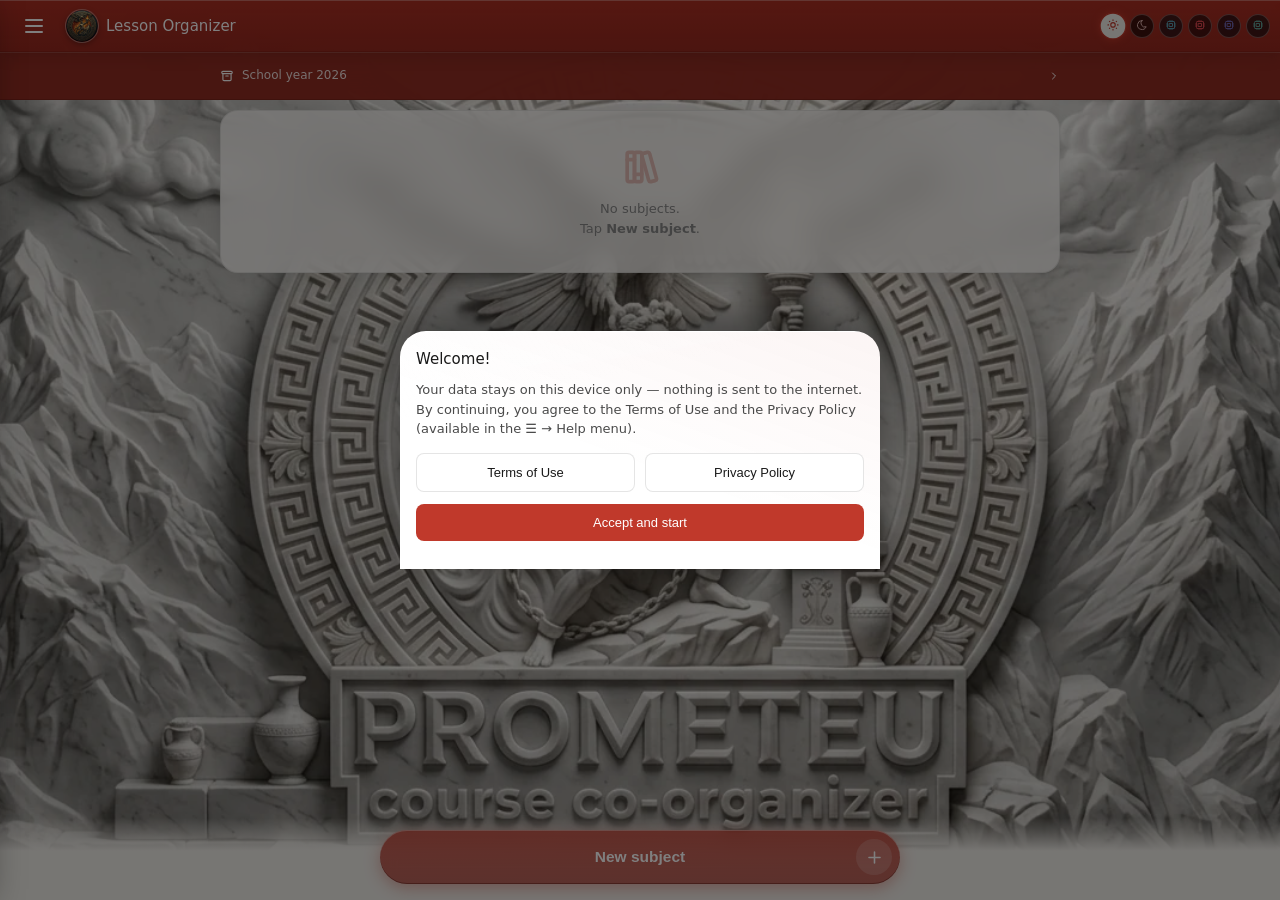
==== app/index.html @ db9f317a "v3.10: tema Sinal Noturno (6o tema, identidade oficial do grupo)" ====
<!DOCTYPE html>
<html lang="pt-BR">
<head>
<meta charset="UTF-8">
<meta name="viewport" content="width=device-width, initial-scale=1.0, viewport-fit=cover, interactive-widget=resizes-content">
<meta http-equiv="Content-Security-Policy" content="default-src 'self'; script-src 'self' 'unsafe-inline' https://www.youtube.com; style-src 'self' 'unsafe-inline' https://fonts.googleapis.com; font-src https://fonts.gstatic.com; img-src 'self' data: blob: https://i.ytimg.com; media-src 'self' blob:; connect-src 'self'; frame-src https://www.youtube.com https://www.youtube-nocookie.com; object-src 'none'; base-uri 'self'">
<title>Organizador de Aulas</title>
<link rel="manifest" href="manifest.json">
<meta name="theme-color" content="#050b13">
<meta name="mobile-web-app-capable" content="yes">
<meta name="apple-mobile-web-app-capable" content="yes">
<meta name="apple-mobile-web-app-status-bar-style" content="black-translucent">
<meta name="apple-mobile-web-app-title" content="Aulas">
<link rel="apple-touch-icon" href="icons/icon-192.png">
<link rel="icon" type="image/png" href="icons/favicon-64.png">
<link rel="preconnect" href="https://fonts.googleapis.com">
<link href="https://fonts.googleapis.com/css2?family=Orbitron:wght@600;700;900&family=Rajdhani:wght@500;600;700&family=Chakra+Petch:wght@600;700&family=IBM+Plex+Sans:wght@400;500;600&display=swap" rel="stylesheet">
<link rel="stylesheet" href="styles.css?v=a3784b56fe">
</head>
<body class="L">
<div id="root" class="L">
<div class="hud-frame" aria-hidden="true"><span class="tl"></span><span class="tr"></span><span class="bl"></span><span class="br"></span></div>

<!-- Filtro de ONDULAÇÃO do vidro (só no tema Prometeu). É o que faz o fundo
     ENTORTAR atrás do bloco, como acontece atrás de vidro de verdade: sem
     isso o bloco fica só embaçado, e embaçado sozinho parece plástico.
     O <svg> tem 0x0 — não ocupa espaço nenhum na tela, só empresta o filtro
     para o CSS (backdrop-filter:url(#lgWave)). É interno, não é recurso de
     rede: continua funcionando offline e não mexe na CSP. -->
<svg xmlns="http://www.w3.org/2000/svg" width="0" height="0" aria-hidden="true" focusable="false" style="position:absolute">
  <filter id="lgWave" x="-10%" y="-10%" width="120%" height="120%" color-interpolation-filters="sRGB">
    <feTurbulence type="fractalNoise" baseFrequency="0.006 0.011" numOctaves="1" seed="7" result="n"/>
    <feGaussianBlur in="n" stdDeviation="1.4" result="ns"/>
    <feDisplacementMap in="SourceGraphic" in2="ns" scale="14" xChannelSelector="R" yChannelSelector="G"/>
  </filter>
</svg>

<!-- Chapa de vidro do fundo: uma luz larga que atravessa a tela devagar, por
     BAIXO de tudo. Como os blocos são de vidro de verdade, quando ela passa
     por baixo eles acendem junto. Vem antes da poeira para a poeira ficar
     por cima dela. -->
<div id="glass-base" aria-hidden="true"></div>

<!-- Poeira luminosa subindo no fundo (só no tema Prometeu) — dá profundidade
     às telas sem custar nada: são 36 pontinhos animados só por CSS. -->
<div id="bg-particles" aria-hidden="true">
  <i style="left:3%;--pd:13s;--pl:-3s;--ps:2px"></i>
  <i style="left:7%;--pd:19s;--pl:-14s;--ps:3px"></i>
  <i style="left:11%;--pd:10s;--pl:-6s;--ps:2px"></i>
  <i style="left:15%;--pd:22s;--pl:-19s;--ps:4px"></i>
  <i style="left:19%;--pd:14s;--pl:-2s;--ps:2px"></i>
  <i style="left:23%;--pd:11s;--pl:-9s;--ps:3px"></i>
  <i style="left:27%;--pd:17s;--pl:-12s;--ps:2px"></i>
  <i style="left:31%;--pd:8s;--pl:-5s;--ps:3px"></i>
  <i style="left:35%;--pd:20s;--pl:-17s;--ps:2px"></i>
  <i style="left:39%;--pd:13s;--pl:-1s;--ps:4px"></i>
  <i style="left:43%;--pd:16s;--pl:-11s;--ps:2px"></i>
  <i style="left:47%;--pd:10s;--pl:-7s;--ps:3px"></i>
  <i style="left:51%;--pd:19s;--pl:-15s;--ps:2px"></i>
  <i style="left:55%;--pd:12s;--pl:-4s;--ps:3px"></i>
  <i style="left:59%;--pd:15s;--pl:-13s;--ps:2px"></i>
  <i style="left:63%;--pd:9s;--pl:-8s;--ps:2px"></i>
  <i style="left:67%;--pd:21s;--pl:-20s;--ps:3px"></i>
  <i style="left:71%;--pd:16s;--pl:-10s;--ps:2px"></i>
  <i style="left:75%;--pd:12s;--pl:-3s;--ps:3px"></i>
  <i style="left:79%;--pd:18s;--pl:-14s;--ps:2px"></i>
  <i style="left:83%;--pd:9s;--pl:-6s;--ps:4px"></i>
  <i style="left:87%;--pd:21s;--pl:-19s;--ps:2px"></i>
  <i style="left:91%;--pd:14s;--pl:-2s;--ps:3px"></i>
  <i style="left:95%;--pd:11s;--pl:-9s;--ps:2px"></i>
  <i style="left:5%;--pd:17s;--pl:-12s;--ps:2px"></i>
  <i style="left:13%;--pd:8s;--pl:-5s;--ps:3px"></i>
  <i style="left:21%;--pd:20s;--pl:-17s;--ps:2px"></i>
  <i style="left:29%;--pd:13s;--pl:-1s;--ps:3px"></i>
  <i style="left:37%;--pd:16s;--pl:-11s;--ps:2px"></i>
  <i style="left:45%;--pd:10s;--pl:-7s;--ps:2px"></i>
  <i style="left:53%;--pd:19s;--pl:-15s;--ps:3px"></i>
  <i style="left:61%;--pd:12s;--pl:-4s;--ps:2px"></i>
  <i style="left:69%;--pd:15s;--pl:-13s;--ps:3px"></i>
  <i style="left:77%;--pd:9s;--pl:-8s;--ps:2px"></i>
  <i style="left:85%;--pd:22s;--pl:-20s;--ps:3px"></i>
  <i style="left:93%;--pd:16s;--pl:-10s;--ps:2px"></i>
</div>

<!-- Faixa de "Desfazer exclusão": o JS a encaixa dentro do .hdr-fix da tela
     ativa. Some sozinha em 10 s — o que foi apagado continua guardado na
     lixeira do topo, então sumir o aviso não perde nada. -->
<div id="undo-bar" class="undo-bar" role="status" hidden></div>

<!-- Janela da lixeira (últimas 10 exclusões da sessão) -->
<div class="modal-wrap" id="lixmodal" style="z-index:205" onclick="if(event.target===this)fecharLixeira()">
  <div class="modal-box">
    <div class="modal-title" id="lix-title">Lixeira — recuperar o que foi apagado</div>
    <div class="lix-sub" id="lix-sub"></div>
    <div class="lix-list" id="lix-list"></div>
    <button class="btn-sec" onclick="fecharLixeira()">Fechar</button>
  </div>
</div>

<div class="screen active" id="s-main">
  <!-- .hdr-fix = o cabeçalho inteiro grudado no topo (título + barras).
       A lista rola por baixo dele. A faixa "Desfazer" entra aqui por JS. -->
  <div class="hdr-fix">
    <div class="topbar">
      <button class="tbk" id="menuBtn" onclick="openMenu()" aria-label="Abrir menu"><i class="ti ti-menu-2" aria-hidden="true"></i></button>
      <!-- logo-medalhão (decorativa): troca sozinha por CSS conforme o tema -->
      <span class="app-logo" aria-hidden="true"></span>
      <span class="ttl">Organizador de Aulas</span>
      <button class="tbk lix-btn" onclick="abrirLixeira()" aria-label="Lixeira" hidden><i class="ti ti-trash" aria-hidden="true"></i><span class="lix-n"></span></button>
      <div class="theme-group" role="group" aria-label="Tema"></div>
    </div>
    <div class="proj-bar" onclick="openProjetos()" role="button" aria-label="Gerenciar projetos">
      <i class="ti ti-archive" style="font-size:14px" aria-hidden="true"></i>
      <div class="dbe-txt" id="proj-bar-lbl"></div>
      <i class="ti ti-chevron-down" style="font-size:12px;transform:rotate(-90deg)" aria-hidden="true"></i>
    </div>
  </div>
  <div class="content" id="list-discs"></div>
  <div class="fab-wrap"><button class="fab fab-sec" id="fab-colar-mat" hidden onclick="colarMateria()"><i class="ti ti-clipboard" aria-hidden="true"></i> <span id="fab-colar-mat-lbl">Colar matéria</span></button><button class="fab" onclick="openAddDisc()"><i class="ti ti-plus" aria-hidden="true"></i> Nova matéria</button></div>
</div>

<div class="screen" id="s-series">
  <div class="hdr-fix">
    <div class="topbar">
      <button class="tbk" onclick="goBack('s-main')" aria-label="Voltar"><i class="ti ti-arrow-left" aria-hidden="true"></i></button>
      <span class="ttl" id="mat-ttl"></span>
      <button class="tbk lix-btn" onclick="abrirLixeira()" aria-label="Lixeira" hidden><i class="ti ti-trash" aria-hidden="true"></i><span class="lix-n"></span></button>
      <div class="theme-group" role="group" aria-label="Tema"></div>
    </div>
    <nav class="crumbs" id="bc-series" aria-label="Trilha de navegação"></nav>
  </div>
  <div class="content" id="list-series"></div>
  <div class="fab-wrap"><button class="fab fab-sec" id="fab-colar" hidden onclick="colarSerie()"><i class="ti ti-clipboard" aria-hidden="true"></i> <span id="fab-colar-lbl">Colar série</span></button><button class="fab" onclick="openAddSerie()"><i class="ti ti-plus" aria-hidden="true"></i> Nova série/ano</button></div>
</div>

<div class="screen" id="s-disc">
  <div class="hdr-fix">
    <div class="topbar">
      <button class="tbk" onclick="goBack('s-series')" aria-label="Voltar"><i class="ti ti-arrow-left" aria-hidden="true"></i></button>
      <span class="ttl" id="disc-ttl"></span>
      <button class="tbk lix-btn" onclick="abrirLixeira()" aria-label="Lixeira" hidden><i class="ti ti-trash" aria-hidden="true"></i><span class="lix-n"></span></button>
      <div class="theme-group" role="group" aria-label="Tema"></div>
      <button class="tbtn" onclick="editCurDisc()"><i class="ti ti-edit" aria-hidden="true"></i></button>
    </div>
    <nav class="crumbs" id="bc-disc" aria-label="Trilha de navegação"></nav>
    <div class="disc-bar-edit" onclick="editCurDisc()">
      <div class="dbe-txt" id="disc-cap-lbl"></div>
      <i class="ti ti-pencil" style="font-size:14px" aria-hidden="true"></i>
    </div>
  </div>
  <div class="content" id="list-aulas"></div>
  <!-- barra da transferência seletiva (pressão de 3 s numa aula); o conteúdo vem de refreshSelBar() -->
  <div class="sel-bar" id="sel-bar" hidden></div>
  <div class="fab-wrap"><button class="fab fab-sec" id="fab-colar-aula" hidden onclick="colarAula()"><i class="ti ti-clipboard" aria-hidden="true"></i> <span id="fab-colar-aula-lbl">Colar aula</span></button><button class="fab" onclick="openAddAula()"><i class="ti ti-plus" aria-hidden="true"></i> Nova aula</button></div>
</div>

<div class="screen" id="s-aula">
  <div class="hdr-fix">
    <div class="topbar">
      <button class="tbk" onclick="goBack('s-disc')" aria-label="Voltar"><i class="ti ti-arrow-left" aria-hidden="true"></i></button>
      <span class="ttl" id="aula-num-ttl"></span>
      <button class="tbk lix-btn" onclick="abrirLixeira()" aria-label="Lixeira" hidden><i class="ti ti-trash" aria-hidden="true"></i><span class="lix-n"></span></button>
      <div class="theme-group" role="group" aria-label="Tema"></div>
      <button class="tbtn" onclick="editCurAula()"><i class="ti ti-edit" aria-hidden="true"></i></button>
    </div>
    <nav class="crumbs" id="bc-aula" aria-label="Trilha de navegação"></nav>
    <div class="subbar">
      <div class="sb-title" id="aula-titulo-lbl" onclick="editCurAula()"></div>
      <div class="sb-sub" id="aula-info-lbl"></div>
    </div>
  </div>
  <!-- a grade de CP fica FORA do cabeçalho grudado: é alta e comeria a tela -->
  <div class="chips-sec">
    <div class="chips-lbl">Capítulos (CP) — acesos têm conteúdo</div>
    <div class="chips-grid" id="chips-cp"></div>
  </div>
  <div class="content" id="list-caps"></div>
  <div class="fab-wrap"><button class="fab" onclick="openAddCap()"><i class="ti ti-plus" aria-hidden="true"></i> Novo capítulo</button></div>
</div>

<div class="screen" id="s-vid">
  <div class="hdr-fix">
    <div class="topbar">
      <button class="tbk" onclick="goBack('s-aula')" aria-label="Voltar"><i class="ti ti-arrow-left" aria-hidden="true"></i></button>
      <span class="ttl" id="vid-form-ttl">Novo vídeo</span>
      <button class="tbk lix-btn" onclick="abrirLixeira()" aria-label="Lixeira" hidden><i class="ti ti-trash" aria-hidden="true"></i><span class="lix-n"></span></button>
      <div class="theme-group" role="group" aria-label="Tema"></div>
    </div>
    <nav class="crumbs" id="bc-vid" aria-label="Trilha de navegação"></nav>
  </div>
  <div class="form-wrap">
    <div class="fcard"><label class="flbl">Nome do vídeo</label><input class="finput" id="vf-nome" placeholder="Ex: A Primeira Revolução Industrial"/></div>
    <div class="fcard esc-1">
      <div class="link-dur-row">
        <div class="ld-link"><label class="flbl">Link do vídeo (YouTube)</label><input class="finput" id="vf-link" placeholder="https://youtube.com/watch?v=..." oninput="onVidLink()"/></div>
        <div class="ld-dur"><label class="flbl">Duração</label><input class="finput" id="vf-dur" placeholder="MM:SS" title="MM:SS ou H:MM:SS"/></div>
      </div>
      <div class="fhint" id="vf-hint"></div>
      <button class="add-mat" style="margin-top:8px" onclick="ytSearchForm()"><i class="ti ti-search" aria-hidden="true"></i> Buscar este vídeo no YouTube (pelo nome)</button>
    </div>
    <div class="spin-row" id="vf-spin" style="display:none"><div class="spinner"></div><span>Buscando título e duração no YouTube…</span></div>
    <div class="fdur" id="vf-dur-info"></div>
    <div class="mat-sec esc-2">
      <button class="tree-toggle" id="tt-resumo" onclick="toggleResumo()" aria-expanded="false" type="button">
        <i class="ti ti-chevron-down chev" aria-hidden="true"></i>
        <span id="resumo-count">Resumo do vídeo</span>
      </button>
      <div class="tree-wrap" id="tw-resumo"><div class="tree-inner"><div class="mat-inner">
        <label class="flbl pg-lbl"><span class="pg-count" id="vf-pg">0/9000 caracteres</span></label>
        <textarea class="finput" id="vf-resumo" maxlength="9000" placeholder="Escreva ou cole aqui o resumo da aula (limite ≈ 3 páginas)" oninput="updPg()"></textarea>
        <div class="fhint">Limite de ~3 páginas (9.000 caracteres). Exporte abaixo em Word ou PDF.</div>
        <div class="btn-row" style="margin-top:8px">
          <button class="btn-sec" onclick="expWord()"><i class="ti ti-file-text" aria-hidden="true"></i> Word (.doc)</button>
          <button class="btn-sec" onclick="expPDF()"><i class="ti ti-download" aria-hidden="true"></i> PDF</button>
        </div>
      </div></div></div>
    </div>
    <div class="mat-sec esc-3">
      <button class="tree-toggle" id="tt-mats" onclick="toggleMats()" aria-expanded="false" type="button">
        <i class="ti ti-chevron-down chev" aria-hidden="true"></i>
        <span id="mats-count">Material didático e documentos</span>
      </button>
      <div class="tree-wrap" id="tw-mats"><div class="tree-inner"><div class="mat-inner">
        <label class="flbl">Livros e links citados no vídeo</label>
        <div id="vf-mats"></div>
        <button class="add-mat" onclick="addMat()"><i class="ti ti-book" aria-hidden="true"></i> Adicionar material</button>
        <label class="flbl" style="margin-top:14px">Documentos anexados (PDF, imagem, Word ou áudio) · <span class="pg-count" id="arq-count">0/10</span></label>
        <div id="vf-arqs"></div>
        <button class="add-mat" onclick="pickArq()"><i class="ti ti-paperclip" aria-hidden="true"></i> Importar PDF, imagem, Word ou áudio</button>
        <button class="add-mat" style="margin-top:6px" onclick="pickFoto()"><i class="ti ti-camera" aria-hidden="true"></i> Tirar foto</button>
        <input type="file" id="vf-file" multiple accept="application/pdf,image/*,audio/*,.doc,.docx" style="display:none" onchange="onArqPick(this)"/>
        <input type="file" id="vf-foto" accept="image/*" capture="environment" style="display:none" onchange="onArqPick(this)"/>
      </div></div></div>
    </div>
    <div class="btn-row">
      <button class="btn-sec" onclick="goBack('s-aula')">Cancelar</button>
      <button class="btn-pri" onclick="salvarVid()">Salvar vídeo</button>
    </div>
  </div>
</div>

<div class="screen" id="s-proj">
  <div class="hdr-fix">
    <div class="topbar">
      <button class="tbk" onclick="goBack('s-main')" aria-label="Voltar"><i class="ti ti-arrow-left" aria-hidden="true"></i></button>
      <span class="ttl">Projetos — anos letivos</span>
      <button class="tbk lix-btn" onclick="abrirLixeira()" aria-label="Lixeira" hidden><i class="ti ti-trash" aria-hidden="true"></i><span class="lix-n"></span></button>
      <div class="theme-group" role="group" aria-label="Tema"></div>
    </div>
  </div>
  <div class="content" id="list-proj"></div>
  <div class="fab-wrap"><button class="fab" onclick="novoProjeto()"><i class="ti ti-plus" aria-hidden="true"></i> Criar novo projeto</button></div>
</div>

<div class="screen" id="s-tut">
  <div class="hdr-fix">
    <div class="topbar">
      <button class="tbk" onclick="goBack('s-main')" aria-label="Voltar"><i class="ti ti-arrow-left" aria-hidden="true"></i></button>
      <span class="ttl">Tutorial</span>
      <button class="tbk lix-btn" onclick="abrirLixeira()" aria-label="Lixeira" hidden><i class="ti ti-trash" aria-hidden="true"></i><span class="lix-n"></span></button>
      <div class="theme-group" role="group" aria-label="Tema"></div>
    </div>
  </div>
  <div class="content tut-body" id="tut-body"></div>
</div>

<div class="screen" id="s-ativar">
  <div class="hdr-fix">
    <div class="topbar">
      <button class="tbk" onclick="goBack('s-main')" aria-label="Voltar"><i class="ti ti-arrow-left" aria-hidden="true"></i></button>
      <span class="ttl">Ativação</span>
      <button class="tbk lix-btn" onclick="abrirLixeira()" aria-label="Lixeira" hidden><i class="ti ti-trash" aria-hidden="true"></i><span class="lix-n"></span></button>
      <div class="theme-group" role="group" aria-label="Tema"></div>
    </div>
  </div>
  <div class="content" id="at-body"></div>
</div>

<div class="drawer-ov" id="drawer-ov" onclick="closeMenu()"></div>
<nav class="drawer" id="drawer" aria-label="Menu principal">
  <div class="dw-head">
    <span class="app-logo" aria-hidden="true"></span>
    <div><b>Organizador de Aulas</b><span id="dw-ver">Prometeu</span></div>
    <button class="tbk dw-x" onclick="closeMenu()" aria-label="Fechar menu"><i class="ti ti-x" aria-hidden="true"></i></button>
  </div>
  <button class="dw-proj" onclick="openProjetos()">
    <i class="ti ti-archive" aria-hidden="true"></i>
    <div><span class="dw-plbl">Projeto em uso</span><b id="dw-proj"></b></div>
    <i class="ti ti-chevron-down" style="transform:rotate(-90deg);font-size:13px" aria-hidden="true"></i>
  </button>
  <button class="dw-item" onclick="openProjetos()"><i class="ti ti-folder" aria-hidden="true"></i> Gerenciar projetos</button>
  <div id="dw-projlist"></div>
  <button class="dw-item dw-buy" onclick="openAtivar()"><i class="ti ti-key" aria-hidden="true"></i> Ativar / Comprar</button>
  <div class="dw-sec">Arquivo</div>
  <button class="dw-item" onclick="novoProjeto()"><i class="ti ti-plus" aria-hidden="true"></i> Criar novo projeto</button>
  <button class="dw-item" onclick="exportBackup()"><i class="ti ti-download" aria-hidden="true"></i> Exportar backup (.json)</button>
  <button class="dw-item" onclick="importBackupPick()"><i class="ti ti-upload" aria-hidden="true"></i> Importar backup (.json)</button>
  <div class="dw-sec">Tamanho do texto</div>
  <div class="dw-zoom">
    <button class="dz-btn" onclick="mudarFonte(-1)" aria-label="Diminuir letras">A−</button>
    <span class="dz-val" id="dz-val">100%</span>
    <button class="dz-btn" onclick="mudarFonte(1)" aria-label="Aumentar letras">A+</button>
  </div>
  <div class="dw-sec">Ajuda</div>
  <button class="dw-item" onclick="openTutorial()"><i class="ti ti-help" aria-hidden="true"></i> Tutorial</button>
  <button class="dw-item" onclick="demoStart()"><i class="ti ti-player-play" aria-hidden="true"></i> Modo demonstração</button>
  <button class="dw-item" onclick="enviarFeedback()"><i class="ti ti-mail" aria-hidden="true"></i> Enviar críticas ou sugestões</button>
  <button class="dw-item" onclick="openIdioma()"><i class="ti ti-language" aria-hidden="true"></i> Idioma</button>
  <button class="dw-item" onclick="openLegal('priv')"><i class="ti ti-shield" aria-hidden="true"></i> Privacidade</button>
  <button class="dw-item" onclick="openLegal('termos')"><i class="ti ti-file-text" aria-hidden="true"></i> Termos de uso</button>
  <button class="dw-item" id="dw-install" onclick="instalarApp()"><i class="ti ti-download" aria-hidden="true"></i> Instalar aplicativo</button>
  <button class="dw-item" onclick="showAtualizacao()"><i class="ti ti-refresh" aria-hidden="true"></i> Atualização</button>
  <button class="dw-item" onclick="showVersao()"><i class="ti ti-info-circle" aria-hidden="true"></i> Versão</button>
  <input type="file" id="bk-file" accept="application/json,.json" style="display:none" onchange="importBackup(this)"/>
</nav>

<div class="modal-wrap" id="imodal" style="z-index:210" onclick="if(event.target===this)closeInfo()">
  <div class="modal-box">
    <div class="modal-title" id="im-title"></div>
    <div class="im-body" id="im-body"></div>
    <button class="btn-sec" onclick="closeInfo()">Fechar</button>
  </div>
</div>

<div class="modal-wrap" id="modal" onclick="modalOverlayClick(event)">
  <div class="modal-box">
    <div class="modal-title" id="modal-title"></div>
    <div id="modal-fields"></div>
    <div class="btn-row"><button class="btn-sec" onclick="closeModal()">Cancelar</button><button class="btn-pri" id="modal-ok">Salvar</button></div>
  </div>
</div>

<div class="modal-wrap" id="rmodal" onclick="if(event.target===this)closeRModal()">
  <div class="modal-box">
    <div class="modal-title" id="rmodal-title"></div>
    <div class="fhint" id="rmodal-sub"></div>
    <button class="btn-pri" onclick="relWord()"><i class="ti ti-file-text" aria-hidden="true"></i> Baixar Word (.doc)</button>
    <button class="btn-pri" onclick="relPDF()"><i class="ti ti-download" aria-hidden="true"></i> Gerar PDF (imprimir / salvar)</button>
    <button class="btn-sec" onclick="closeRModal()">Cancelar</button>
  </div>
</div>

<div class="modal-wrap" id="cmodal">
  <div class="modal-box">
    <div class="modal-title">Bem-vindo!</div>
    <div class="im-body">
      <div>Seus dados ficam somente neste aparelho — nada é enviado para a internet. Ao continuar, você concorda com os Termos de Uso e a Política de Privacidade (disponíveis no menu ☰ → Ajuda).</div>
      <div class="btn-row" style="margin-top:4px">
        <button class="btn-sec" onclick="openLegal('termos')">Termos de Uso</button>
        <button class="btn-sec" onclick="openLegal('priv')">Política de Privacidade</button>
      </div>
    </div>
    <button class="btn-pri" onclick="aceitarConsent()">Aceitar e começar</button>
  </div>
</div>

<div class="modal-wrap" id="tmodal">
  <div class="modal-box">
    <div class="modal-title">Tutorial rápido?</div>
    <div class="im-body">
      <div>Quer ver uma demonstração rápida de como o app funciona? O app navega sozinho mostrando cada função.</div>
      <div class="fhint">Você pode revê-la quando quiser em ☰ → Modo demonstração.</div>
    </div>
    <div class="btn-row">
      <button class="btn-sec" onclick="recusarTutorial()">Agora não</button>
      <button class="btn-pri" onclick="aceitarTutorial()">Ver tutorial</button>
    </div>
  </div>
</div>

<div id="toast-zone" aria-live="polite"></div>

</div>
<script src="i18n.js?v=a3784b56fe"></script>
<script src="app.js?v=a3784b56fe"></script>
</body>
</html>
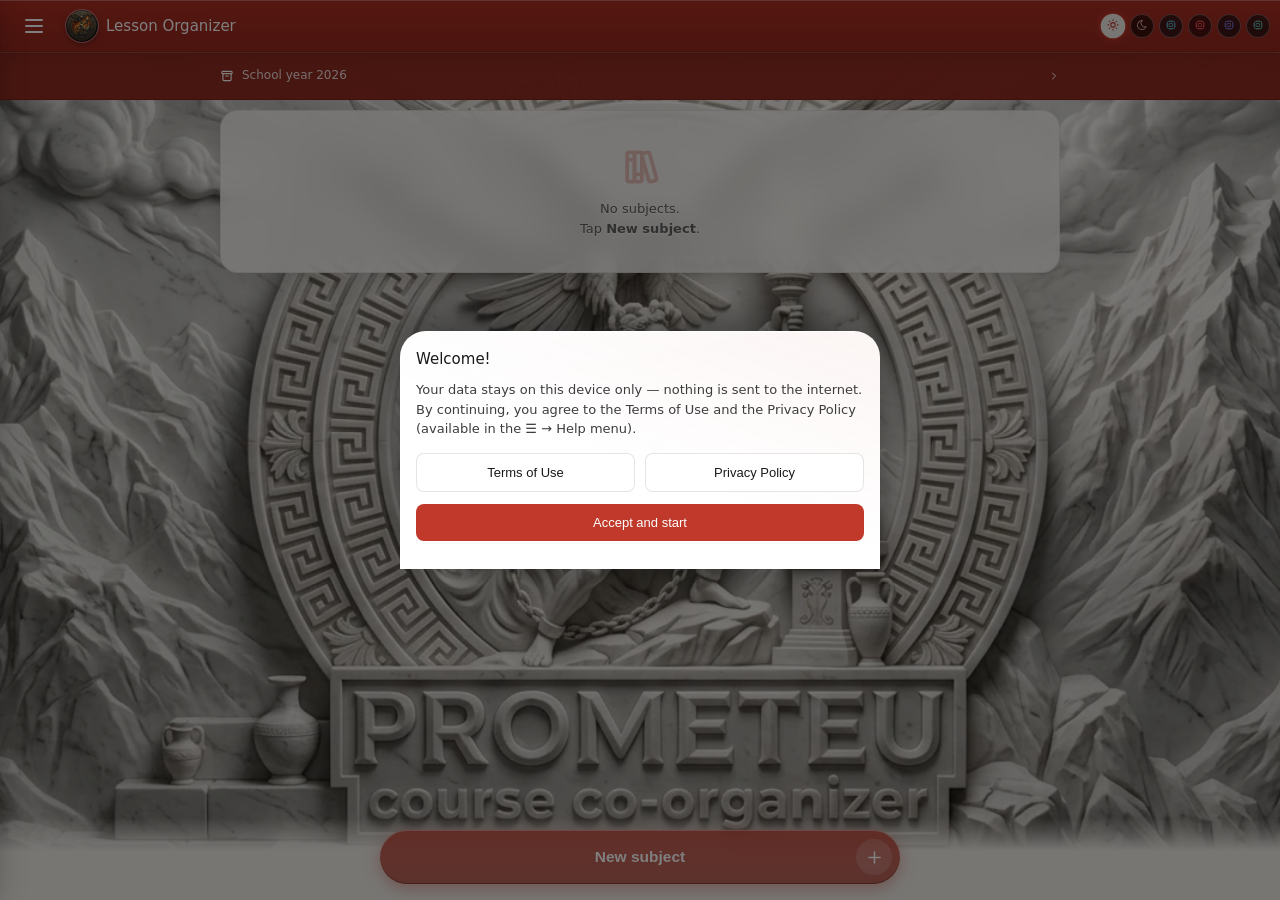
==== commit d2671772: "v3.11: selecao 2s + caixa menor, transferencia pelos blocos, desfazer geral, lixeira permanente, con" ====
--- a/app/index.html
+++ b/app/index.html
@@ -15,7 +15,7 @@
 <link rel="icon" type="image/png" href="icons/favicon-64.png">
 <link rel="preconnect" href="https://fonts.googleapis.com">
 <link href="https://fonts.googleapis.com/css2?family=Orbitron:wght@600;700;900&family=Rajdhani:wght@500;600;700&family=Chakra+Petch:wght@600;700&family=IBM+Plex+Sans:wght@400;500;600&display=swap" rel="stylesheet">
-<link rel="stylesheet" href="styles.css?v=a3784b56fe">
+<link rel="stylesheet" href="styles.css?v=1c8d6b8e40">
 </head>
 <body class="L">
 <div id="root" class="L">
@@ -87,6 +87,9 @@
      lixeira do topo, então sumir o aviso não perde nada. -->
 <div id="undo-bar" class="undo-bar" role="status" hidden></div>
 
+<!-- faixa fixa "escolha o destino" da transferência de aulas; conteúdo vem de refreshTransfBar() -->
+<div class="sel-bar transf-bar" id="transf-bar" hidden></div>
+
 <!-- Janela da lixeira (últimas 10 exclusões da sessão) -->
 <div class="modal-wrap" id="lixmodal" style="z-index:205" onclick="if(event.target===this)fecharLixeira()">
   <div class="modal-box">
@@ -106,7 +109,7 @@
       <!-- logo-medalhão (decorativa): troca sozinha por CSS conforme o tema -->
       <span class="app-logo" aria-hidden="true"></span>
       <span class="ttl">Organizador de Aulas</span>
-      <button class="tbk lix-btn" onclick="abrirLixeira()" aria-label="Lixeira" hidden><i class="ti ti-trash" aria-hidden="true"></i><span class="lix-n"></span></button>
+      <button class="tbk undo-btn" onclick="desfazerAcao()" aria-label="Desfazer a última alteração" hidden><i class="ti ti-undo" aria-hidden="true"></i></button><button class="tbk lix-btn" onclick="abrirLixeira()" aria-label="Lixeira" hidden><i class="ti ti-trash" aria-hidden="true"></i><span class="lix-n"></span></button>
       <div class="theme-group" role="group" aria-label="Tema"></div>
     </div>
     <div class="proj-bar" onclick="openProjetos()" role="button" aria-label="Gerenciar projetos">
@@ -124,7 +127,7 @@
     <div class="topbar">
       <button class="tbk" onclick="goBack('s-main')" aria-label="Voltar"><i class="ti ti-arrow-left" aria-hidden="true"></i></button>
       <span class="ttl" id="mat-ttl"></span>
-      <button class="tbk lix-btn" onclick="abrirLixeira()" aria-label="Lixeira" hidden><i class="ti ti-trash" aria-hidden="true"></i><span class="lix-n"></span></button>
+      <button class="tbk undo-btn" onclick="desfazerAcao()" aria-label="Desfazer a última alteração" hidden><i class="ti ti-undo" aria-hidden="true"></i></button><button class="tbk lix-btn" onclick="abrirLixeira()" aria-label="Lixeira" hidden><i class="ti ti-trash" aria-hidden="true"></i><span class="lix-n"></span></button>
       <div class="theme-group" role="group" aria-label="Tema"></div>
     </div>
     <nav class="crumbs" id="bc-series" aria-label="Trilha de navegação"></nav>
@@ -138,7 +141,7 @@
     <div class="topbar">
       <button class="tbk" onclick="goBack('s-series')" aria-label="Voltar"><i class="ti ti-arrow-left" aria-hidden="true"></i></button>
       <span class="ttl" id="disc-ttl"></span>
-      <button class="tbk lix-btn" onclick="abrirLixeira()" aria-label="Lixeira" hidden><i class="ti ti-trash" aria-hidden="true"></i><span class="lix-n"></span></button>
+      <button class="tbk undo-btn" onclick="desfazerAcao()" aria-label="Desfazer a última alteração" hidden><i class="ti ti-undo" aria-hidden="true"></i></button><button class="tbk lix-btn" onclick="abrirLixeira()" aria-label="Lixeira" hidden><i class="ti ti-trash" aria-hidden="true"></i><span class="lix-n"></span></button>
       <div class="theme-group" role="group" aria-label="Tema"></div>
       <button class="tbtn" onclick="editCurDisc()"><i class="ti ti-edit" aria-hidden="true"></i></button>
     </div>
@@ -149,7 +152,7 @@
     </div>
   </div>
   <div class="content" id="list-aulas"></div>
-  <!-- barra da transferência seletiva (pressão de 3 s numa aula); o conteúdo vem de refreshSelBar() -->
+  <!-- barra da transferência seletiva (pressão de 2 s numa aula); o conteúdo vem de refreshSelBar() -->
   <div class="sel-bar" id="sel-bar" hidden></div>
   <div class="fab-wrap"><button class="fab fab-sec" id="fab-colar-aula" hidden onclick="colarAula()"><i class="ti ti-clipboard" aria-hidden="true"></i> <span id="fab-colar-aula-lbl">Colar aula</span></button><button class="fab" onclick="openAddAula()"><i class="ti ti-plus" aria-hidden="true"></i> Nova aula</button></div>
 </div>
@@ -159,7 +162,7 @@
     <div class="topbar">
       <button class="tbk" onclick="goBack('s-disc')" aria-label="Voltar"><i class="ti ti-arrow-left" aria-hidden="true"></i></button>
       <span class="ttl" id="aula-num-ttl"></span>
-      <button class="tbk lix-btn" onclick="abrirLixeira()" aria-label="Lixeira" hidden><i class="ti ti-trash" aria-hidden="true"></i><span class="lix-n"></span></button>
+      <button class="tbk undo-btn" onclick="desfazerAcao()" aria-label="Desfazer a última alteração" hidden><i class="ti ti-undo" aria-hidden="true"></i></button><button class="tbk lix-btn" onclick="abrirLixeira()" aria-label="Lixeira" hidden><i class="ti ti-trash" aria-hidden="true"></i><span class="lix-n"></span></button>
       <div class="theme-group" role="group" aria-label="Tema"></div>
       <button class="tbtn" onclick="editCurAula()"><i class="ti ti-edit" aria-hidden="true"></i></button>
     </div>
@@ -183,7 +186,7 @@
     <div class="topbar">
       <button class="tbk" onclick="goBack('s-aula')" aria-label="Voltar"><i class="ti ti-arrow-left" aria-hidden="true"></i></button>
       <span class="ttl" id="vid-form-ttl">Novo vídeo</span>
-      <button class="tbk lix-btn" onclick="abrirLixeira()" aria-label="Lixeira" hidden><i class="ti ti-trash" aria-hidden="true"></i><span class="lix-n"></span></button>
+      <button class="tbk undo-btn" onclick="desfazerAcao()" aria-label="Desfazer a última alteração" hidden><i class="ti ti-undo" aria-hidden="true"></i></button><button class="tbk lix-btn" onclick="abrirLixeira()" aria-label="Lixeira" hidden><i class="ti ti-trash" aria-hidden="true"></i><span class="lix-n"></span></button>
       <div class="theme-group" role="group" aria-label="Tema"></div>
     </div>
     <nav class="crumbs" id="bc-vid" aria-label="Trilha de navegação"></nav>
@@ -244,7 +247,7 @@
     <div class="topbar">
       <button class="tbk" onclick="goBack('s-main')" aria-label="Voltar"><i class="ti ti-arrow-left" aria-hidden="true"></i></button>
       <span class="ttl">Projetos — anos letivos</span>
-      <button class="tbk lix-btn" onclick="abrirLixeira()" aria-label="Lixeira" hidden><i class="ti ti-trash" aria-hidden="true"></i><span class="lix-n"></span></button>
+      <button class="tbk undo-btn" onclick="desfazerAcao()" aria-label="Desfazer a última alteração" hidden><i class="ti ti-undo" aria-hidden="true"></i></button><button class="tbk lix-btn" onclick="abrirLixeira()" aria-label="Lixeira" hidden><i class="ti ti-trash" aria-hidden="true"></i><span class="lix-n"></span></button>
       <div class="theme-group" role="group" aria-label="Tema"></div>
     </div>
   </div>
@@ -257,7 +260,7 @@
     <div class="topbar">
       <button class="tbk" onclick="goBack('s-main')" aria-label="Voltar"><i class="ti ti-arrow-left" aria-hidden="true"></i></button>
       <span class="ttl">Tutorial</span>
-      <button class="tbk lix-btn" onclick="abrirLixeira()" aria-label="Lixeira" hidden><i class="ti ti-trash" aria-hidden="true"></i><span class="lix-n"></span></button>
+      <button class="tbk undo-btn" onclick="desfazerAcao()" aria-label="Desfazer a última alteração" hidden><i class="ti ti-undo" aria-hidden="true"></i></button><button class="tbk lix-btn" onclick="abrirLixeira()" aria-label="Lixeira" hidden><i class="ti ti-trash" aria-hidden="true"></i><span class="lix-n"></span></button>
       <div class="theme-group" role="group" aria-label="Tema"></div>
     </div>
   </div>
@@ -269,7 +272,7 @@
     <div class="topbar">
       <button class="tbk" onclick="goBack('s-main')" aria-label="Voltar"><i class="ti ti-arrow-left" aria-hidden="true"></i></button>
       <span class="ttl">Ativação</span>
-      <button class="tbk lix-btn" onclick="abrirLixeira()" aria-label="Lixeira" hidden><i class="ti ti-trash" aria-hidden="true"></i><span class="lix-n"></span></button>
+      <button class="tbk undo-btn" onclick="desfazerAcao()" aria-label="Desfazer a última alteração" hidden><i class="ti ti-undo" aria-hidden="true"></i></button><button class="tbk lix-btn" onclick="abrirLixeira()" aria-label="Lixeira" hidden><i class="ti ti-trash" aria-hidden="true"></i><span class="lix-n"></span></button>
       <div class="theme-group" role="group" aria-label="Tema"></div>
     </div>
   </div>
@@ -371,7 +374,7 @@
 <div id="toast-zone" aria-live="polite"></div>
 
 </div>
-<script src="i18n.js?v=a3784b56fe"></script>
-<script src="app.js?v=a3784b56fe"></script>
+<script src="i18n.js?v=1c8d6b8e40"></script>
+<script src="app.js?v=1c8d6b8e40"></script>
 </body>
 </html>
--- a/app/styles.css
+++ b/app/styles.css
@@ -1,6 +1,6 @@
 *{box-sizing:border-box;margin:0;padding:0;-webkit-tap-highlight-color:transparent}
 :root{--fscale:1}
-.L{--bg:#F0EDE8;--card:#fff;--card2:#f5f2ee;--bar:#C0392B;--bard:#922B21;--txt:#1a1a1a;--txt2:#4a4a4a;--txt3:#888;--brd:rgba(0,0,0,0.1);--brd2:rgba(0,0,0,0.06);--chip:#e4e0db;--chipt:#555;--inp:#fff;--inpb:rgba(0,0,0,0.18);--iBtn:rgba(0,0,0,0.06);--fab-s:0 4px 16px rgba(192,57,43,0.38);--vbg:#fdf9f8;--vbrd:rgba(192,57,43,0.12);--acc:#C0392B;--grgb:192,57,43;--gl:255,255,255;--obs:#6C3483;--orgb:108,52,131}
+.L{--bg:#F0EDE8;--card:#fff;--card2:#f5f2ee;--bar:#C0392B;--bard:#922B21;--txt:#1a1a1a;--txt2:#3d3d3d;--txt3:#5f5f5f;--brd:rgba(0,0,0,0.1);--brd2:rgba(0,0,0,0.06);--chip:#e4e0db;--chipt:#444;--inp:#fff;--inpb:rgba(0,0,0,0.18);--iBtn:rgba(0,0,0,0.06);--fab-s:0 4px 16px rgba(192,57,43,0.38);--vbg:#fdf9f8;--vbrd:rgba(192,57,43,0.12);--acc:#C0392B;--grgb:192,57,43;--gl:255,255,255;--obs:#6C3483;--orgb:108,52,131}
 .D{--bg:#000;--card:#000;--card2:#0d0d0d;--bar:#000;--bard:#000;--txt:#fff;--txt2:#c9c9c9;--txt3:#8a8a8a;--brd:rgba(255,255,255,0.75);--brd2:rgba(255,255,255,0.30);--chip:#000;--chipt:#ddd;--inp:#000;--inpb:rgba(255,255,255,0.55);--iBtn:rgba(255,255,255,0.08);--fab-s:0 0 0 1px rgba(255,255,255,0.7),0 0 18px rgba(255,255,255,0.35);--vbg:#000;--vbrd:rgba(255,255,255,0.25);--acc:#fff;--wn:0 0 7px rgba(255,255,255,.75);--grgb:255,255,255;--gl:255,255,255;--obs:#ffcf70;--orgb:255,207,112}
 body{font-family:system-ui,-apple-system,sans-serif;background:var(--bg);color:var(--txt);font-size:14px;min-height:100vh;transition:background .2s,color .2s}
 i.ti{display:inline-flex;align-items:center;justify-content:center;width:1em;height:1em;vertical-align:-0.125em;flex-shrink:0}
@@ -1094,7 +1094,7 @@
    branco sobre --bar. O destaque do tema entra só no brilho (--grgb).
    ===================================================================== */
 .lix-btn{position:relative}
-.lix-btn[hidden]{display:none}
+.lix-btn[hidden],.undo-btn[hidden]{display:none}
 .lix-n{position:absolute;top:1px;right:0;min-width:16px;height:16px;padding:0 4px;
   box-sizing:border-box;border-radius:999px;
   background:rgba(255,255,255,.24);border:1px solid rgba(255,255,255,.6);color:#fff;
@@ -1772,13 +1772,18 @@
 .L .app-logo,.D .app-logo{background-image:url([data-uri])}
 .P .app-logo{background-image:url([data-uri])}
 
-/* ===== Transferencia seletiva (pressao de 3 s numa aula) — 31/07/2026 =====
+/* ===== Transferencia seletiva (pressao de 2 s numa aula) — 31/07/2026 =====
    A caixa de selecao entra ao lado do botao de copiar; a barra fica no rodape
    da tela de aulas no lugar dos FABs (refreshSelBar no app.js esconde o
-   .fab-wrap enquanto ela esta de pe). Cores so por variavel — vale nos 5 temas. */
-.sel-chk{border:1.5px solid rgba(var(--grgb),.55)}
-.sel-chk .ti{opacity:0;transition:opacity .15s ease}
-.sel-chk.on{background:var(--acc);border-color:var(--acc);color:var(--bg)}
+   .fab-wrap enquanto ela esta de pe). Cores so por variavel — vale nos 5 temas.
+   A caixa VISUAL e o ::before (~26px, tamanho dos icones vizinhos); o botao
+   inteiro (52px) continua sendo a area de toque. */
+.sel-chk{position:relative;border:none}
+.sel-chk::before{content:'';position:absolute;inset:13px;border:1.5px solid rgba(var(--grgb),.6);
+  border-radius:7px;transition:background .15s ease,border-color .15s ease}
+.sel-chk .ti{font-size:17px;opacity:0;transition:opacity .15s ease;position:relative;z-index:1}
+.sel-chk.on::before{background:var(--acc);border-color:var(--acc)}
+.sel-chk.on{color:var(--bg)}
 .sel-chk.on .ti{opacity:1}
 .card.sel-on{outline:2px solid var(--acc);outline-offset:-2px}
 .sel-bar{position:sticky;bottom:0;z-index:5;flex-shrink:0;display:flex;align-items:center;gap:10px;
@@ -1787,8 +1792,19 @@
 .sel-bar .sel-n{color:var(--acc);font-weight:700;font-size:14px;white-space:nowrap}
 .sel-bar .fab{width:auto;flex:1;margin:0;padding:15px 14px}
 .sel-bar .fab[disabled]{opacity:.45;cursor:default}
-@media (prefers-reduced-motion:reduce){.sel-chk .ti{transition:none}}
+@media (prefers-reduced-motion:reduce){.sel-chk .ti,.sel-chk::before{transition:none}}
 /* Botao secundario (Cancelar/Colar) no tema claro: .L .fab (gradiente vermelho)
    vence .fab.fab-sec por ordem — devolve o vidro claro para o texto ficar legivel */
 .L .fab.fab-sec{background:rgba(255,255,255,.72);color:var(--acc);
   box-shadow:0 4px 14px rgba(0,0,0,.12),inset 0 1px 0 rgba(255,255,255,.8)}
+
+/* ===== Leva de 31/07/2026: destino por bloco, desfazer geral, modo claro ===== */
+/* Faixa "toque no destino" da transferência: mora na raiz (fora das telas) e
+   flutua por cima de qualquer uma delas enquanto se escolhe o bloco. */
+.transf-bar{position:fixed;left:0;right:0;bottom:0;z-index:60;
+  padding:12px 16px 18px;background:linear-gradient(transparent,var(--bg) 45%)}
+/* Modo claro: um fio de luz atrás das letras reforça o contorno sobre o mármore */
+.L .content,.L .subbar{text-shadow:0 1px 0 rgba(255,255,255,.55)}
+/* Dentro das telas (abaixo de matérias), puxar a página para baixo NÃO recarrega
+   — o gesto acidental devolvia o professor à tela inicial (showScreen liga a classe) */
+html.sem-ptr,html.sem-ptr body{overscroll-behavior-y:none}
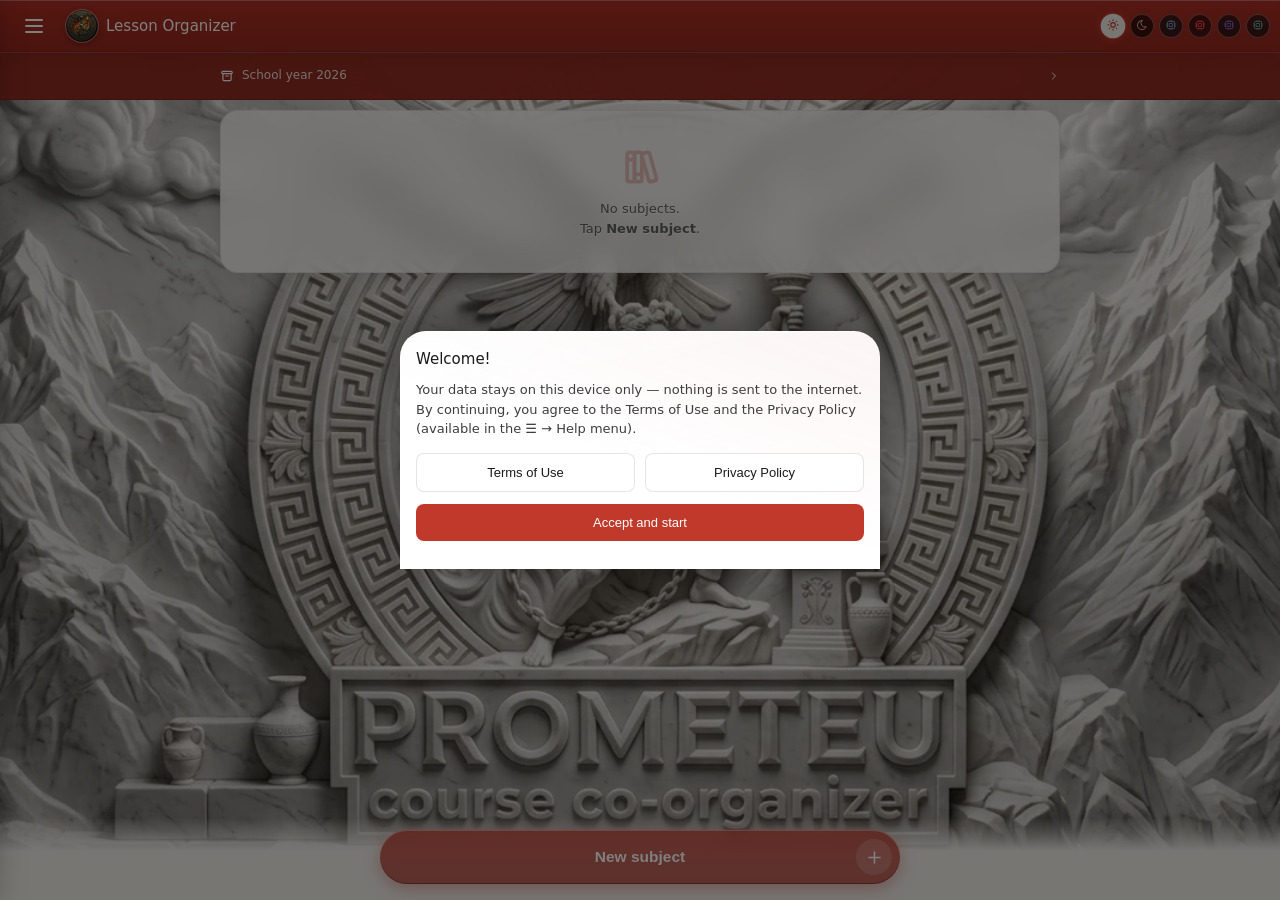
==== commit 09e992f9: "v3.13: titulo do YouTube preenche o Nome (so quando vazio), lista de aulas volta na mesma posicao, p" ====
--- a/app/index.html
+++ b/app/index.html
@@ -3,7 +3,7 @@
 <head>
 <meta charset="UTF-8">
 <meta name="viewport" content="width=device-width, initial-scale=1.0, viewport-fit=cover, interactive-widget=resizes-content">
-<meta http-equiv="Content-Security-Policy" content="default-src 'self'; script-src 'self' 'unsafe-inline' https://www.youtube.com; style-src 'self' 'unsafe-inline' https://fonts.googleapis.com; font-src https://fonts.gstatic.com; img-src 'self' data: blob: https://i.ytimg.com; media-src 'self' blob:; connect-src 'self'; frame-src https://www.youtube.com https://www.youtube-nocookie.com; object-src 'none'; base-uri 'self'">
+<meta http-equiv="Content-Security-Policy" content="default-src 'self'; script-src 'self' 'unsafe-inline' https://www.youtube.com; style-src 'self' 'unsafe-inline' https://fonts.googleapis.com; font-src https://fonts.gstatic.com; img-src 'self' data: blob: https://i.ytimg.com; media-src 'self' blob:; connect-src 'self' https://www.youtube.com; frame-src https://www.youtube.com https://www.youtube-nocookie.com; object-src 'none'; base-uri 'self'">
 <title>Organizador de Aulas</title>
 <link rel="manifest" href="manifest.json">
 <meta name="theme-color" content="#050b13">
@@ -15,7 +15,7 @@
 <link rel="icon" type="image/png" href="icons/favicon-64.png">
 <link rel="preconnect" href="https://fonts.googleapis.com">
 <link href="https://fonts.googleapis.com/css2?family=Orbitron:wght@600;700;900&family=Rajdhani:wght@500;600;700&family=Chakra+Petch:wght@600;700&family=IBM+Plex+Sans:wght@400;500;600&display=swap" rel="stylesheet">
-<link rel="stylesheet" href="styles.css?v=1c8d6b8e40">
+<link rel="stylesheet" href="styles.css?v=1cefd0eb77">
 </head>
 <body class="L">
 <div id="root" class="L">
@@ -119,7 +119,7 @@
     </div>
   </div>
   <div class="content" id="list-discs"></div>
-  <div class="fab-wrap"><button class="fab fab-sec" id="fab-colar-mat" hidden onclick="colarMateria()"><i class="ti ti-clipboard" aria-hidden="true"></i> <span id="fab-colar-mat-lbl">Colar matéria</span></button><button class="fab" onclick="openAddDisc()"><i class="ti ti-plus" aria-hidden="true"></i> Nova matéria</button></div>
+  <div class="fab-wrap"><div class="fab-row" id="fab-colar-mat-row" hidden><button class="fab fab-sec" id="fab-colar-mat" onclick="colarMateria()"><i class="ti ti-clipboard" aria-hidden="true"></i> <span id="fab-colar-mat-lbl">Colar matéria</span></button><button class="fab fab-sec fab-x" onclick="descartarCopia('materia')" aria-label="Apagar cópia em espera" title="Apagar cópia em espera"><i class="ti ti-x" aria-hidden="true"></i></button></div><button class="fab" onclick="openAddDisc()"><i class="ti ti-plus" aria-hidden="true"></i> Nova matéria</button></div>
 </div>
 
 <div class="screen" id="s-series">
@@ -133,7 +133,7 @@
     <nav class="crumbs" id="bc-series" aria-label="Trilha de navegação"></nav>
   </div>
   <div class="content" id="list-series"></div>
-  <div class="fab-wrap"><button class="fab fab-sec" id="fab-colar" hidden onclick="colarSerie()"><i class="ti ti-clipboard" aria-hidden="true"></i> <span id="fab-colar-lbl">Colar série</span></button><button class="fab" onclick="openAddSerie()"><i class="ti ti-plus" aria-hidden="true"></i> Nova série/ano</button></div>
+  <div class="fab-wrap"><div class="fab-row" id="fab-colar-row" hidden><button class="fab fab-sec" id="fab-colar" onclick="colarSerie()"><i class="ti ti-clipboard" aria-hidden="true"></i> <span id="fab-colar-lbl">Colar série</span></button><button class="fab fab-sec fab-x" onclick="descartarCopia('serie')" aria-label="Apagar cópia em espera" title="Apagar cópia em espera"><i class="ti ti-x" aria-hidden="true"></i></button></div><button class="fab" onclick="openAddSerie()"><i class="ti ti-plus" aria-hidden="true"></i> Nova série/ano</button></div>
 </div>
 
 <div class="screen" id="s-disc">
@@ -154,7 +154,7 @@
   <div class="content" id="list-aulas"></div>
   <!-- barra da transferência seletiva (pressão de 2 s numa aula); o conteúdo vem de refreshSelBar() -->
   <div class="sel-bar" id="sel-bar" hidden></div>
-  <div class="fab-wrap"><button class="fab fab-sec" id="fab-colar-aula" hidden onclick="colarAula()"><i class="ti ti-clipboard" aria-hidden="true"></i> <span id="fab-colar-aula-lbl">Colar aula</span></button><button class="fab" onclick="openAddAula()"><i class="ti ti-plus" aria-hidden="true"></i> Nova aula</button></div>
+  <div class="fab-wrap"><div class="fab-row" id="fab-colar-aula-row" hidden><button class="fab fab-sec" id="fab-colar-aula" onclick="colarAula()"><i class="ti ti-clipboard" aria-hidden="true"></i> <span id="fab-colar-aula-lbl">Colar aula</span></button><button class="fab fab-sec fab-x" onclick="descartarCopia('aula')" aria-label="Apagar cópia em espera" title="Apagar cópia em espera"><i class="ti ti-x" aria-hidden="true"></i></button></div><button class="fab" onclick="openAddAula()"><i class="ti ti-plus" aria-hidden="true"></i> Nova aula</button></div>
 </div>
 
 <div class="screen" id="s-aula">
@@ -374,7 +374,7 @@
 <div id="toast-zone" aria-live="polite"></div>
 
 </div>
-<script src="i18n.js?v=1c8d6b8e40"></script>
-<script src="app.js?v=1c8d6b8e40"></script>
+<script src="i18n.js?v=1cefd0eb77"></script>
+<script src="app.js?v=1cefd0eb77"></script>
 </body>
 </html>
--- a/app/styles.css
+++ b/app/styles.css
@@ -998,6 +998,17 @@
 .fab.fab-sec:hover{background:rgba(var(--grgb),.12)}
 .fab.fab-sec i{background:rgba(var(--grgb),.14);box-shadow:none}
 
+/* ===== Linha "Colar …" + ✕ de descarte (pedido de 03/08/2026) =====
+   A cópia em espera agora pode ser APAGADA sem colar — antes a faixa só saía
+   da tela colando em algum lugar. O hidden mora na LINHA inteira (botão e ✕
+   aparecem e somem juntos); a regra [hidden] é explícita porque display
+   próprio (flex) vence o [hidden] do navegador (caso do botão desfazer). */
+.fab-row{display:flex;align-items:stretch;gap:8px;width:min(520px,calc(100% - 32px));margin:0 auto}
+.fab-row[hidden]{display:none}
+.fab-row .fab{width:auto;flex:1;margin:0 0 10px}
+.fab-row .fab-x{flex:0 0 54px;width:54px;padding:0}
+.fab.fab-x i{position:static;transform:none;width:auto;height:auto;background:none;border:0;box-shadow:none;font-size:19px}
+
 /* =====================================================================
    POEIRA LUMINOSA NO FUNDO (só no tema Prometeu)
    ---------------------------------------------------------------------
@@ -1220,7 +1231,6 @@
      menor = giro mais dramático) e quase o dobro de inclinação, o que abre a
      "tampa" de verdade em vez de insinuá-la. */
   --g3c-fwd:66px;      /* quanto o bloco avança na direção do olho */
-  --g3c-tilt:13deg;    /* o giro do topo para a frente (mostra a "tampa") */
   --g3c-lean:5deg;     /* a viradinha ao passar mouse/caneta por cima (exemplo Vencedor) */
   --g3c-persp:1100px;  /* distância do olho: maior = menos distorção no giro */
   --g3c-glow:46px;     /* raio do halo */
@@ -1245,22 +1255,13 @@
   background:radial-gradient(52% 100% at 50% 0%,
     rgba(var(--grgb),.28) 0%,rgba(var(--grgb),.10) 44%,transparent 78%);
   filter:blur(9px);
-  transition:transform .55s var(--g3-ease),opacity .55s ease,filter .55s ease;
-}
-/* o derrame se abre quando o bloco vem para a frente — é o que dá a sensação
-   de que ele levantou do chão, e não só de que ficou maior */
-.P .g3box:has(.g3in.swing)::after{
-  transition-duration:.28s;
-  transform:translateY(5px) scale(1.14,1.30);opacity:.85;filter:blur(13px);
-}
-/* o giro sai da BORDA ESQUERDA: girando pelo centro, o lado esquerdo vinha
-   para a frente, crescia e saía da margem — o ícone da matéria encostava na
-   beirada da tela. Pela esquerda, quem se afasta é o lado direito, que é
-   justamente onde a espessura tem de aparecer. */
-/* 31/07/2026 — a dobradiça desceu para PERTO DA BASE (50% 88%): com ela no
-   centro-esquerda, o giro do aperto mandava a metade de baixo do bloco para
-   longe do olho e o usuário via o bloco "indo para trás" (3ª reclamação —
-   v3.4, v3.4.2 e agora). Com o pivô embaixo, TODO o bloco gira para frente. */
+}
+/* a transition e a abertura do derrame no aperto moram no bloco unificado
+   "RETORNO AO TOQUE E À CANETA" (03/08/2026) — o chão dos 5 temas anda igual */
+/* transform-origin 50% 88% (a "dobradiça" perto da base): hoje só o hover do
+   MOUSE no desktop ainda gira o bloco — o APERTO e a CANETA pararam de girar
+   em 03/08/2026 (gesto unificado com o claro/escuro, no bloco "RETORNO AO
+   TOQUE E À CANETA"). O pivô na base evita a leitura de "indo para trás". */
 .P .g3in{position:relative;transform-style:preserve-3d;
   transform:rotateY(var(--g3c-ry));transform-origin:50% 88%}
 
@@ -1374,15 +1375,15 @@
 .P .g3in>.cap-card .disc-body:hover,
 .P .g3in>.cap-card .aula-body:hover{background:transparent}
 
-/* a espessura: face direita (aparece com a caneta/hover, que ainda giram de
-   lado), face de CIMA (a "tampa" que o aperto novo revela ao girar o topo
-   para a frente) e o fundo. Só a de baixo ficou de fora — nada olha por baixo. */
-/* PARADO as faces ficam invisíveis: com o bloco reto, a face direita virava
-   de perfil e aparecia como um risco solto na beirada — parecia defeito. Ela
-   só acende quando o bloco realmente gira (balanço do dedo, ou caneta). */
+/* a espessura: face direita, face de CIMA (a "tampa") e o fundo. Só a de
+   baixo ficou de fora — nada olha por baixo. */
+/* 03/08/2026 — as faces ficam SEMPRE invisíveis: o aperto e a caneta pararam
+   de girar (gesto unificado com os temas claro/escuro, a pedido do usuário),
+   então nenhum movimento vira o bloco a ponto de mostrar a espessura. A
+   geometria fica pronta aqui caso um gesto com giro volte um dia; quem dá a
+   espessura no dia a dia são as cópias de box-shadow do cartão (o LÁBIO). */
 .P .f3{position:absolute;pointer-events:none;
   opacity:0;transition:opacity .18s var(--g3-ease)}
-.P .g3in.swing .f3,.P .g3in.pen .f3{opacity:1}
 /* 26/07/2026 — POR QUE ELA COMEÇA E TERMINA LONGE DAS PONTAS.
    O cartão tem cantos redondos (26px). Uma face que ia de ponta a ponta
    (top:0;height:100%) cobria também as CURVAS — e, como ela é reta, sobrava
@@ -1434,20 +1435,12 @@
    o movimento inteiro — em TODOS os navegadores do aparelho, de uma vez. Como é
    um movimento curto pedido pelo próprio toque (não fica rodando sozinho), ele
    é aceitável mesmo com "reduzir movimento" e por isso continua ligado ali.
-   O movimento (pedido 1.4): o bloco VEM PARA A FRENTE (translateZ) e o topo
-   gira de leve para a frente (rotateX negativo), revelando a TAMPA da caixa
-   — no lugar do empurrão para trás que havia antes. Quem se move é o wrapper:
-   o cartão e a espessura vão juntos. A VOLTA é longa e macia (peso de bloco
-   de vidro); a IDA é mais curta, para aparecer mesmo no toque rápido. */
-.P .g3in{transition:transform .55s cubic-bezier(.22,1,.36,1)}          /* a VOLTA */
-.P .g3in.swing{
-  transition:transform .26s cubic-bezier(.22,1,.36,1);                 /* a IDA, rápida */
-  /* 31/07/2026 — MESMA ANIMAÇÃO dos temas claro/escuro (pedido do usuário):
-     sobe + cresce de leve + giro suave com a PARTE DE CIMA vindo para frente,
-     girando na base (origin 50% 88%, acima). O antigo translateZ(66px) +
-     giro no centro saiu: era ele que lia como "bloco indo para trás". */
-  transform:translateY(-7px) scale(1.035) rotateX(calc(-1 * var(--g3c-tilt)));
-}
+   03/08/2026 — o GIRO saiu de vez (4º pedido do usuário sobre este gesto: até
+   com o pivô na base o rotateX ainda lia diferente do claro/escuro). Agora o
+   aperto do Prometeu é IDÊNTICO ao dos temas L/D — o bloco só FLUTUA, reto,
+   sem virar e sem mostrar a tampa. O MOVIMENTO mora no bloco unificado
+   "RETORNO AO TOQUE E À CANETA" (mais abaixo), que vale para os 5 temas.
+   Aqui fica só o que é EXCLUSIVO do Prometeu: o ACENDER do vidro no aperto. */
 /* durante o balanço o cartão acende, como antes acontecia só no :hover do mouse.
    ⚠️ Esta lista SUBSTITUI a do cartão em repouso — ela não soma. Por isso o fio
    de luz do topo e a COSTURA escura de baixo precisam ser repetidos aqui; sem
@@ -1475,23 +1468,8 @@
        Fica por ÚLTIMO para passar por baixo da costura e do bisel. */
     inset 0 0 0 999px rgba(var(--gl),.055);
 }
-/* "Reduzir movimento" ligado no aparelho: mantém o balanço (curto e pedido
-   pelo toque), mas mais rápido e seco — é a contraparte acessível da animação.
-   ⚠️ MESMO RELÓGIO: tudo o que se mexe no aperto — o bloco, as faces/tampa e o
-   derrame no chão — tem de encurtar JUNTO. Foi exatamente isso que quebrou
-   (relatado em 26/07/2026, tablet com "Remover animações" ligado): o bloco ia
-   em .15s, a face pipocava em .01s (antes de o bloco virar) e o derrame ia em
-   .28s e VOLTAVA em .55s — a sombra ainda andava com o bloco já parado.
-   Este bloco tem de ficar DEPOIS das regras acima: @media não aumenta a
-   especificidade, então uma cópia mais em cima seria apagada por elas. */
-@media (prefers-reduced-motion:reduce){
-  .P .g3in{transition-duration:.22s}                          /* a VOLTA */
-  .P .g3box::after{transition-duration:.22s}                  /* ... e o chão junto */
-  .P .g3in.swing{transition-duration:.16s}                    /* a IDA */
-  .P .f3{transition-duration:.16s}                            /* a tampa, junto do giro */
-  .P .g3in:not(.swing) .f3{transition-duration:.22s}          /* ... e fecha junto na volta */
-  .P .g3box:has(.g3in.swing)::after{transition-duration:.16s} /* ... e o chão junto */
-}
+/* O tempo do "Remover animações" também mora no bloco unificado (03/08/2026):
+   mesmo relógio nos 5 temas — bloco e chão encurtam JUNTOS, sempre. */
 
 /* Só no DESKTOP (mouse de verdade): passar por cima já dá o movimento fino do
    exemplo Vencedor, sem clicar — a caixa vira 3° e a "barra" desliza. Fica só
@@ -1516,62 +1494,49 @@
 }
 
 /* =====================================================================
-   RETORNO AO TOQUE E À CANETA — temas CLARO (L) e ESCURO (D)
+   RETORNO AO TOQUE E À CANETA — OS 5 TEMAS (unificado em 03/08/2026)
    ---------------------------------------------------------------------
-   Fecha a lacuna que o professor apontou: em L/D não havia NENHUM retorno
-   ao toque nem à caneta (as regras de balanço/hover estavam todas presas
-   ao .P). Usa o mesmo wrapper .g3in que envolve3D já cria em TODO tema:
-     • TOQUE  (classe .swing, posta no pointerdown por app.js): o bloco VEM
-       PARA A FRENTE com um giro leve do topo (pedido 1.4). Em P essa mesma
-       classe revela a caixa de vidro 3D (bloco acima).
+   Nasceu para fechar a lacuna dos temas L/D (que não tinham NENHUM retorno
+   ao toque) e, desde 03/08/2026, virou o gesto ÚNICO de todos os temas: o
+   usuário pediu que o aperto do Prometeu ficasse "igual ao do claro e
+   escuro" — o giro/tampa do Prometeu saiu de vez. Usa o wrapper .g3in que
+   envolve3D já cria em TODO tema:
+     • TOQUE  (classe .swing, posta no pointerdown por app.js): o bloco
+       SOBE da superfície e cresce 3,5% — FLUTUA, reto, sem virar.
      • CANETA (classe .pen, posta no pointermove com pointerType='pen'): o
        bloco sobe 3px — o "movimento mínimo ao passar a caneta" pedido.
-   Cor sempre por --grgb do próprio tema; os 3 temas Prometeu não entram.
-   "Reduzir movimento" só ENCURTA (contraparte acessível), nunca desliga —
-   é um gesto pedido pelo próprio toque. */
-/* ⚠️ 26/07/2026 — DOIS AJUSTES, os dois pedidos pelo professor.
-   (a) ERA IMPERCEPTÍVEL: 12px de avanço a 1100px de distância dão 1,1% de
-       crescimento. Agora o bloco SOBE da chapa de mármore e cresce 3,5% —
-       e a sombra no chão se abre junto, que é o que o olho realmente lê
-       como "levantou".
-   (b) ESTILO DIFERENTE DO PROMETEU, de propósito: no Prometeu o bloco GIRA
-       e abre a tampa da caixa; aqui ele só FLUTUA, reto, sem virar. Mesma
-       função, gesto de outra natureza.
-   A mola (cubic-bezier com passagem acima de 1) saiu: placa de vidro pesada
-   não quica. A curva agora desacelera lisa, do jeito que coisa de verdade
-   para. */
-.L .g3in,.D .g3in{transition:transform .34s cubic-bezier(.16,1,.3,1)}
-.L .g3in.swing,.D .g3in.swing{
+   Cor sempre por --grgb do próprio tema. "Reduzir movimento" só ENCURTA
+   (contraparte acessível), nunca desliga — é gesto pedido pelo toque.
+   A mola (cubic-bezier acima de 1) não volta: placa de vidro pesada não
+   quica; a curva desacelera lisa. */
+.L .g3in,.D .g3in,.P .g3in{transition:transform .34s cubic-bezier(.16,1,.3,1)}
+.L .g3in.swing,.D .g3in.swing,.P .g3in.swing{
   transition:transform .19s cubic-bezier(.16,1,.3,1);   /* a IDA, mais curta */
   transform:translateY(-7px) scale(1.035);
 }
-/* a sombra no chão acompanha o voo: mais larga, mais macia, mais afastada —
-   sem ela o bloco parece só "maior", não "levantado" */
-.L .g3box::after,.D .g3box::after{
+/* a sombra no chão (em P, o derrame de luz) acompanha o voo: mais larga, mais
+   macia, mais afastada — sem ela o bloco parece só "maior", não "levantado" */
+.L .g3box::after,.D .g3box::after,.P .g3box::after{
   transition:transform .34s cubic-bezier(.16,1,.3,1),opacity .34s ease,filter .34s ease}
-.L .g3box:has(.g3in.swing)::after,.D .g3box:has(.g3in.swing)::after{
+.L .g3box:has(.g3in.swing)::after,.D .g3box:has(.g3in.swing)::after,
+.P .g3box:has(.g3in.swing)::after{
   transition-duration:.19s;transform:translateY(6px) scale(1.10,1.25);
   opacity:.62;filter:blur(11px)}
-.L .g3in.pen:not(.swing),.D .g3in.pen:not(.swing){transform:translateY(-3px)}
+.L .g3in.pen:not(.swing),.D .g3in.pen:not(.swing),
+.P .g3in.pen:not(.swing){transform:translateY(-3px)}
 /* ⚠️ MESMO RELÓGIO (a mesma armadilha explicada no Prometeu, acima): até
    26/07/2026 só a IDA do bloco encurtava aqui (.11s) — a sombra do chão ia em
    .19s e a VOLTA das duas ficava nos .34s inteiros. Bloco e sombra andando em
    tempos diferentes é o que o professor viu como "aperto estranho" no tablet
    com "Remover animações" ligado. Encurtar um sem o outro é o bug. */
 @media (prefers-reduced-motion:reduce){
-  .L .g3in,.D .g3in,
-  .L .g3box::after,.D .g3box::after{transition-duration:.18s}            /* a VOLTA */
-  .L .g3in.swing,.D .g3in.swing,
+  .L .g3in,.D .g3in,.P .g3in,
+  .L .g3box::after,.D .g3box::after,
+  .P .g3box::after{transition-duration:.18s}                             /* a VOLTA */
+  .L .g3in.swing,.D .g3in.swing,.P .g3in.swing,
   .L .g3box:has(.g3in.swing)::after,
-  .D .g3box:has(.g3in.swing)::after{transition-duration:.13s}            /* a IDA */
-}
-
-/* CANETA pairando no tema Prometeu: a mesma viradinha do mouse (--g3c-lean),
-   mas ligada por JS (classe .pen) para funcionar na S-Pen do tablet, onde o
-   @media (hover:hover) não alcança. Cede a vez ao balanço via :not(.swing). */
-.P .g3in.pen:not(.swing){
-  transition:transform .3s cubic-bezier(.22,1,.36,1);
-  transform:rotateX(calc(-1 * var(--g3c-lean))) rotateY(calc(var(--g3c-ry) + var(--g3c-lean)));
+  .D .g3box:has(.g3in.swing)::after,
+  .P .g3box:has(.g3in.swing)::after{transition-duration:.13s}            /* a IDA */
 }
 
 
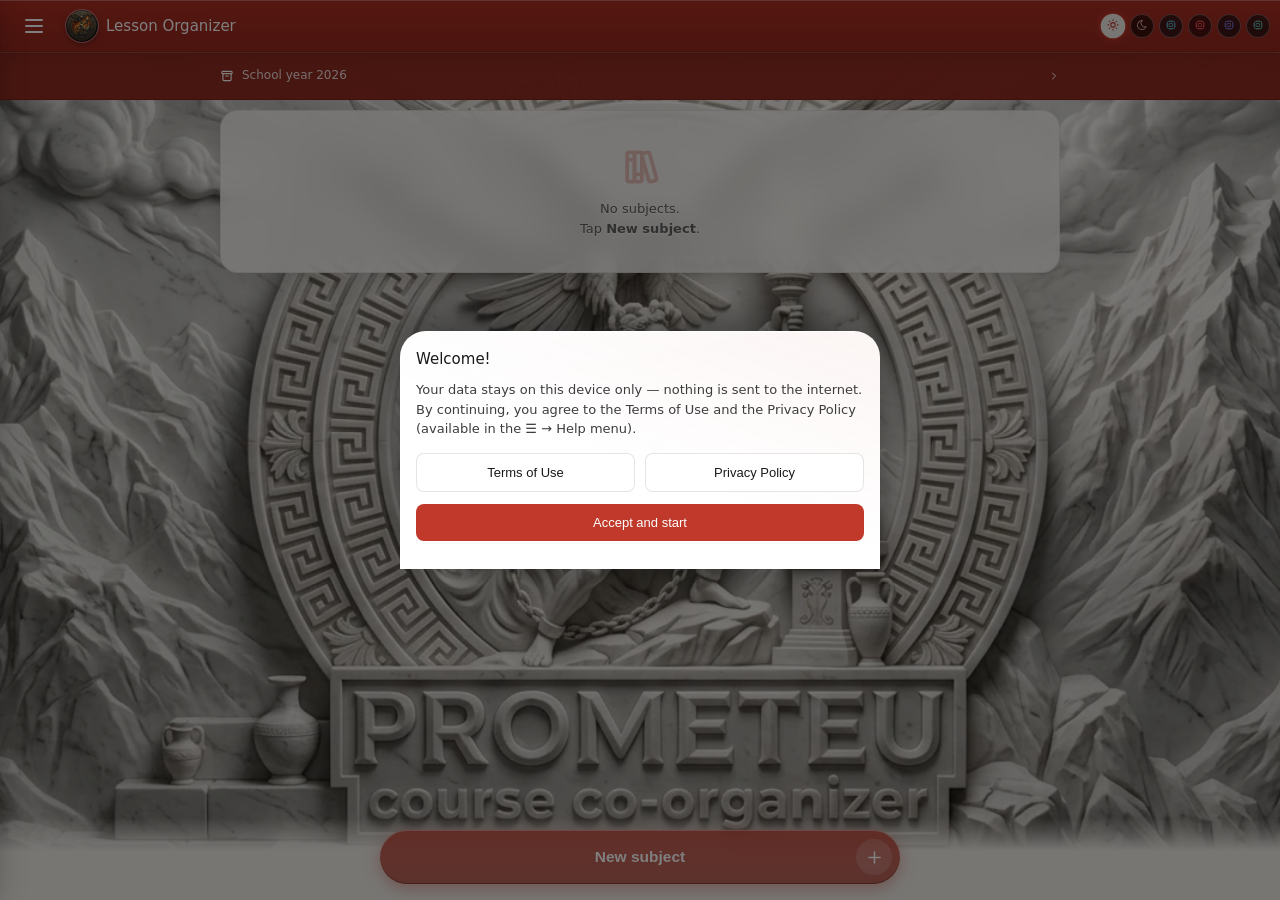
==== commit 859ab22a: "v3.14 do app (ilustracoes do tutorial) + site: tablet em destaque no hero, icone na marca, artes de " ====
--- a/app/index.html
+++ b/app/index.html
@@ -15,7 +15,7 @@
 <link rel="icon" type="image/png" href="icons/favicon-64.png">
 <link rel="preconnect" href="https://fonts.googleapis.com">
 <link href="https://fonts.googleapis.com/css2?family=Orbitron:wght@600;700;900&family=Rajdhani:wght@500;600;700&family=Chakra+Petch:wght@600;700&family=IBM+Plex+Sans:wght@400;500;600&display=swap" rel="stylesheet">
-<link rel="stylesheet" href="styles.css?v=1cefd0eb77">
+<link rel="stylesheet" href="styles.css?v=33d9d2b7e8">
 </head>
 <body class="L">
 <div id="root" class="L">
@@ -374,7 +374,7 @@
 <div id="toast-zone" aria-live="polite"></div>
 
 </div>
-<script src="i18n.js?v=1cefd0eb77"></script>
-<script src="app.js?v=1cefd0eb77"></script>
+<script src="i18n.js?v=33d9d2b7e8"></script>
+<script src="app.js?v=33d9d2b7e8"></script>
 </body>
 </html>
--- a/app/styles.css
+++ b/app/styles.css
@@ -663,6 +663,14 @@
 .tut-fig{display:flex;justify-content:center;padding:8px 0 12px;color:var(--acc)}
 .tut-fig svg{max-width:100%;height:auto}
 .tut-fig text{font-family:inherit}
+/* Print anotado do tutorial: imagem + legenda numerada (as marcas na imagem) */
+.tut-shot{margin:10px 0 12px;display:flex;flex-direction:column;align-items:center;gap:8px}
+.tut-shot img{width:min(300px,100%);height:auto;border-radius:10px;border:1px solid var(--brd);box-shadow:0 4px 14px rgba(0,0,0,.25)}
+.tut-shot figcaption{width:100%;max-width:420px}
+.tut-shot figcaption ol{margin:0;padding-left:22px}
+.tut-shot figcaption li{margin-bottom:3px}
+.tut-shot figcaption li::marker{color:var(--acc);font-weight:700}
+.P .tut-shot img{border-radius:4px;box-shadow:0 0 10px rgba(var(--grgb),.25)}
 .P .tut-sec{border-radius:4px}
 .P .tut-fig{filter:drop-shadow(0 0 6px rgba(var(--grgb),.4))}
 .D .tut-fig{color:#fff;filter:drop-shadow(0 0 5px rgba(255,255,255,.4))}
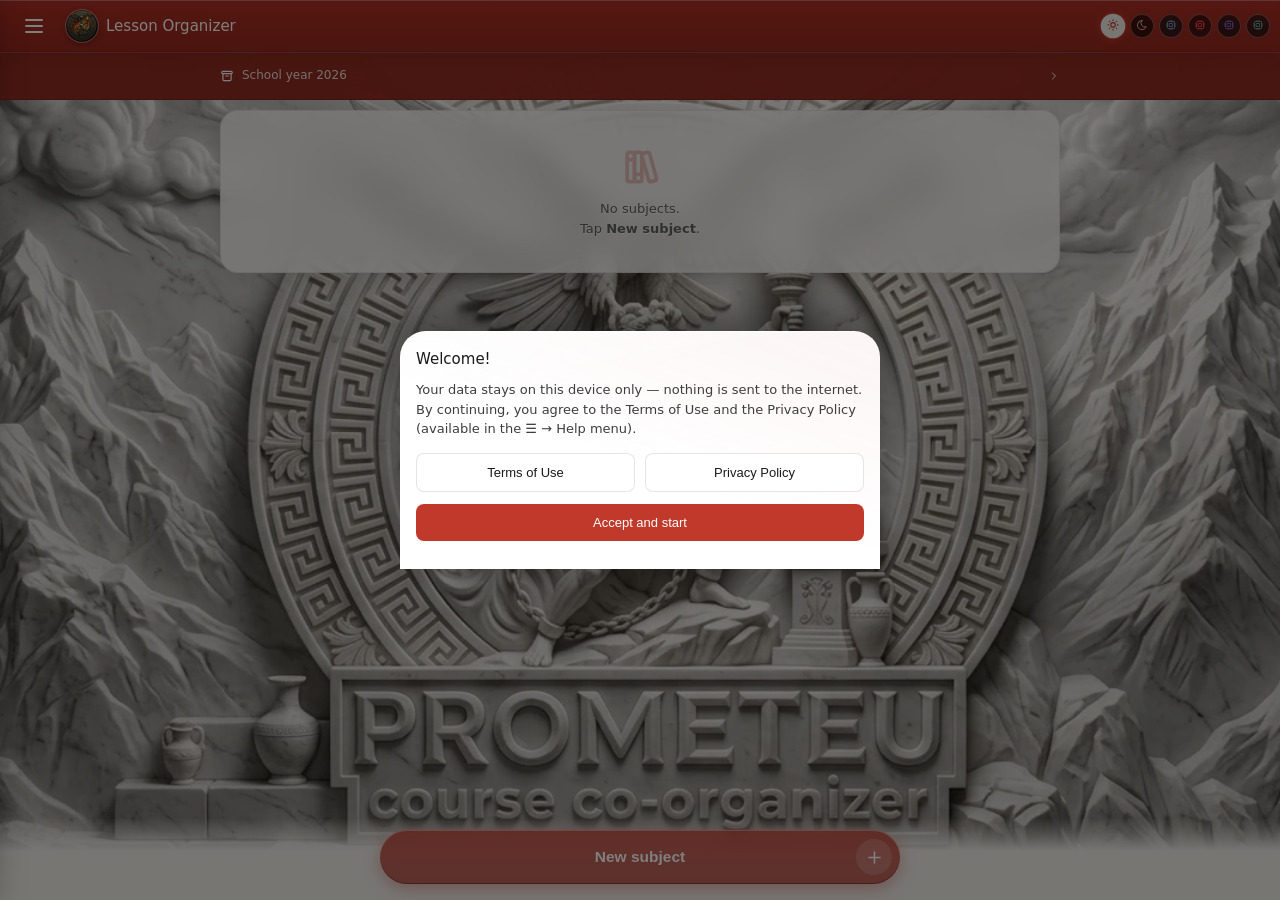
==== commit 9fd6cf00: "v3.15: tela Ativar legivel (painel de vidro na secao) + as 2 telas do Mercado Pago recolhidas atras " ====
--- a/app/index.html
+++ b/app/index.html
@@ -15,7 +15,7 @@
 <link rel="icon" type="image/png" href="icons/favicon-64.png">
 <link rel="preconnect" href="https://fonts.googleapis.com">
 <link href="https://fonts.googleapis.com/css2?family=Orbitron:wght@600;700;900&family=Rajdhani:wght@500;600;700&family=Chakra+Petch:wght@600;700&family=IBM+Plex+Sans:wght@400;500;600&display=swap" rel="stylesheet">
-<link rel="stylesheet" href="styles.css?v=33d9d2b7e8">
+<link rel="stylesheet" href="styles.css?v=7ecb4428dc">
 </head>
 <body class="L">
 <div id="root" class="L">
@@ -374,7 +374,7 @@
 <div id="toast-zone" aria-live="polite"></div>
 
 </div>
-<script src="i18n.js?v=33d9d2b7e8"></script>
-<script src="app.js?v=33d9d2b7e8"></script>
+<script src="i18n.js?v=7ecb4428dc"></script>
+<script src="app.js?v=7ecb4428dc"></script>
 </body>
 </html>
--- a/app/styles.css
+++ b/app/styles.css
@@ -714,8 +714,19 @@
 .at-card i{flex-shrink:0;font-size:22px;color:var(--acc);margin-top:2px}
 .at-card.ok i{color:#2e9e5b}
 .at-card.fim i{color:var(--acc)}
+/* Aviso "não pague juros": a tela do Mercado Pago pode vir com a Linha de
+   Crédito pré-marcada. Cor de alerta é semântica (como o verde do .ok e o
+   vermelho do .at-msg.erro), por isso não sai de --acc: precisa gritar igual
+   nos 5 temas. O site já traz o mesmo aviso; aqui é para quem baixou o app. */
+.at-card.juros i{color:#e0a13a}
+.at-card.juros{border-color:rgba(224,161,58,.55)}
 .at-card b{font-size:14px}
-.at-sec h3{font-size:14px;margin:6px 0 10px;color:var(--acc)}
+/* A seção do formulário ganha o MESMO painel de vidro dos cartões (a lista de
+   seletores lá embaixo). Sem ele, o título, os rótulos e as dicas ficavam
+   soltos direto em cima do mármore do fundo e sumiam — era isso que ele via
+   como "letras apagadas" no tema claro, não o tamanho da fonte. */
+.at-sec{padding:14px;margin-bottom:16px}
+.at-sec h3{font-size:calc(15px*var(--fscale));margin:2px 0 10px;color:var(--acc)}
 .at-steps{margin:0 0 16px;padding-left:20px}
 .at-steps li{margin-bottom:6px;font-size:13px;line-height:1.4}
 .at-copy{display:flex;gap:8px;align-items:stretch;margin-bottom:6px}
@@ -724,6 +735,67 @@
 .at-copy .btn-sec{flex:0 0 auto;width:auto;padding:9px 14px}
 .at-msg{font-size:12.5px;margin:8px 0;min-height:16px}
 .at-msg.erro{color:#d9534f}
+
+/* Letra maior e mais clara SÓ na tela Ativar/Comprar (pedido dele: estava
+   "pequena e apagada"). Escopo em .at-sec / .at-card para não mexer nas dicas
+   do resto do app. Especificidade 0,2,0 — ganha do `.fhint` solto, que já é
+   redeclarado mais abaixo na folha do vidro. */
+.at-sec .flbl{font-size:calc(13px*var(--fscale));color:var(--txt2)}
+.at-sec .fhint,.at-card .fhint{font-size:calc(13px*var(--fscale));color:var(--txt2);line-height:1.5}
+.at-card.juros .fhint{color:var(--txt)}
+.at-card.juros b{font-size:15px}
+.at-alt{font-size:13px;color:var(--txt2)}
+
+/* Botão que abre/fecha as duas telas de exemplo do Mercado Pago */
+.mpx-btn{margin-top:10px;background:transparent;border:1px solid rgba(224,161,58,.6);color:#e0a13a;
+  border-radius:9px;padding:8px 12px;font-size:calc(13px*var(--fscale));font-weight:600;cursor:pointer;
+  display:inline-flex;align-items:center;gap:7px;font-family:inherit}
+.mpx-btn i,.mpx-btn svg{width:17px;height:17px;font-size:17px;color:#e0a13a;margin:0;flex-shrink:0}
+.mpx-wrap{display:grid;grid-template-rows:0fr;overflow:hidden}
+.mpx-wrap.open{grid-template-rows:1fr}
+.mpx-wrap>.mpx-in{min-height:0}
+@media (prefers-reduced-motion:no-preference){.mpx-wrap{transition:grid-template-rows .28s ease}}
+.mpx-col{border:1px solid var(--brd);border-radius:12px;padding:12px;background:var(--card);margin-top:12px}
+.mpx-col.bad{border-color:#e0435a}
+.mpx-col.good{border-color:#0f9d63}
+.mpx-tag{display:flex;align-items:center;gap:8px;font-weight:700;font-size:calc(13px*var(--fscale));margin-bottom:9px}
+.mpx-tag.bad{color:#ff6b81}
+.mpx-tag.good{color:#3ec98a}
+.mpx-tag .ball{width:24px;height:24px;border-radius:50%;display:inline-flex;align-items:center;
+  justify-content:center;color:#fff;font-size:14px;flex-shrink:0}
+.mpx-tag.bad .ball{background:#e0435a}
+.mpx-tag.good .ball{background:#0f9d63}
+/* Daqui para baixo é a REPRODUÇÃO da tela do Mercado Pago: fundo branco e
+   cores fixas de propósito, em todos os temas — é uma "foto" da tela dele,
+   não interface nossa. Por isso não usa as variáveis de tema. */
+.mpx{background:#fff;border-radius:10px;overflow:hidden;border:1px solid #e2e2e2;color:#1a1a2a;
+  font-family:'Segoe UI',system-ui,Arial,sans-serif}
+.mpx-top{padding:9px 12px;border-bottom:1px solid #eee;font-size:11px;color:#888}
+.mpx-body{padding:12px}
+.mpx-row{display:flex;justify-content:space-between;font-size:13px;padding:4px 0;color:#555}
+.mpx-row.total{border-top:1px solid #eee;margin-top:6px;padding-top:8px;font-weight:800;color:#111;font-size:15px}
+.mpx-row .iof{color:#c62828}
+.mpx-opt{border:1px solid #e2e2e2;border-radius:9px;padding:9px 11px;margin-top:8px;display:flex;
+  align-items:center;gap:9px;font-size:13px}
+.mpx-opt.sel{border-color:#2d7ff9;box-shadow:0 0 0 2px rgba(45,127,249,.2)}
+.mpx-opt.sel-bad{border-color:#e0435a;box-shadow:0 0 0 2px rgba(224,67,90,.2)}
+.mpx-opt .cet{font-size:10px;color:#e0435a}
+.mpx-opt .radio{width:15px;height:15px;border-radius:50%;border:2px solid #2d7ff9;flex:0 0 15px;position:relative}
+.mpx-opt .radio::after{content:"";position:absolute;inset:2.5px;border-radius:50%;background:#2d7ff9}
+.mpx-opt.sel-bad .radio{border-color:#e0435a}
+.mpx-opt.sel-bad .radio::after{background:#e0435a}
+.mpx-opt.off .radio{border-color:#bbb}
+.mpx-opt.off .radio::after{background:none}
+.mpx-credito{margin-top:9px;border-radius:9px;padding:11px;background:linear-gradient(120deg,#22b7c9,#1786c9);
+  color:#fff;font-size:12px}
+.mpx-credito .lc{display:inline-block;background:#fff;color:#0a6;border-radius:20px;padding:2px 9px;
+  font-size:10px;font-weight:700;margin-top:6px}
+.mpx-pay{margin-top:11px;background:#5b3df5;color:#fff;text-align:center;border-radius:9px;padding:10px;
+  font-weight:700;font-size:13px}
+.mpx-pay.ok{background:#0f9d63}
+.mpx-pill{display:inline-block;font-size:11px;font-weight:700;padding:2px 9px;border-radius:20px;
+  background:#e6f4ea;color:#0a7a3d}
+.mpx-cap{font-size:calc(13px*var(--fscale));color:var(--txt);margin-top:9px;line-height:1.45}
 
 /* =====================================================================
    VIDRO 3D — a superfície comum a TODOS os módulos
@@ -785,7 +857,7 @@
 .esc-4{margin-left:calc(var(--esc) * 4)}
 
 /* --- o painel de vidro --- */
-.card,.cap-card,.mat-sec,.tut-sec,.at-card,.arq-row,.dw-proj,.fcard{
+.card,.cap-card,.mat-sec,.tut-sec,.at-card,.at-sec,.arq-row,.dw-proj,.fcard{
   position:relative;
   border-radius:var(--g3-radius);
   border:var(--g3-bw) solid rgba(var(--g3-bc),var(--g3-ba));
@@ -1720,14 +1792,14 @@
 
 /* --- demais superficies (secoes, formularios, anexos) na mesma linguagem,
    senao ficam como papel opaco colado por cima do marmore --- */
-.L .mat-sec,.L .tut-sec,.L .at-card,.L .fcard,.L .arq-row{
+.L .mat-sec,.L .tut-sec,.L .at-card,.L .at-sec,.L .fcard,.L .arq-row{
   border-color:rgba(255,255,255,.85);
   background:rgba(255,255,255,.55);
   box-shadow:0 10px 22px rgba(60,40,35,.14),inset 0 1px 0 rgba(255,255,255,.90);
   backdrop-filter:blur(5px) saturate(115%);
   -webkit-backdrop-filter:blur(5px) saturate(115%);
 }
-.D .mat-sec,.D .tut-sec,.D .at-card,.D .fcard,.D .arq-row{
+.D .mat-sec,.D .tut-sec,.D .at-card,.D .at-sec,.D .fcard,.D .arq-row{
   border-color:rgba(var(--vgl),.16);
   background:rgba(12,12,16,.45);
   box-shadow:0 10px 22px rgba(0,0,0,.50),inset 0 1px 0 rgba(var(--vgl),.20);
